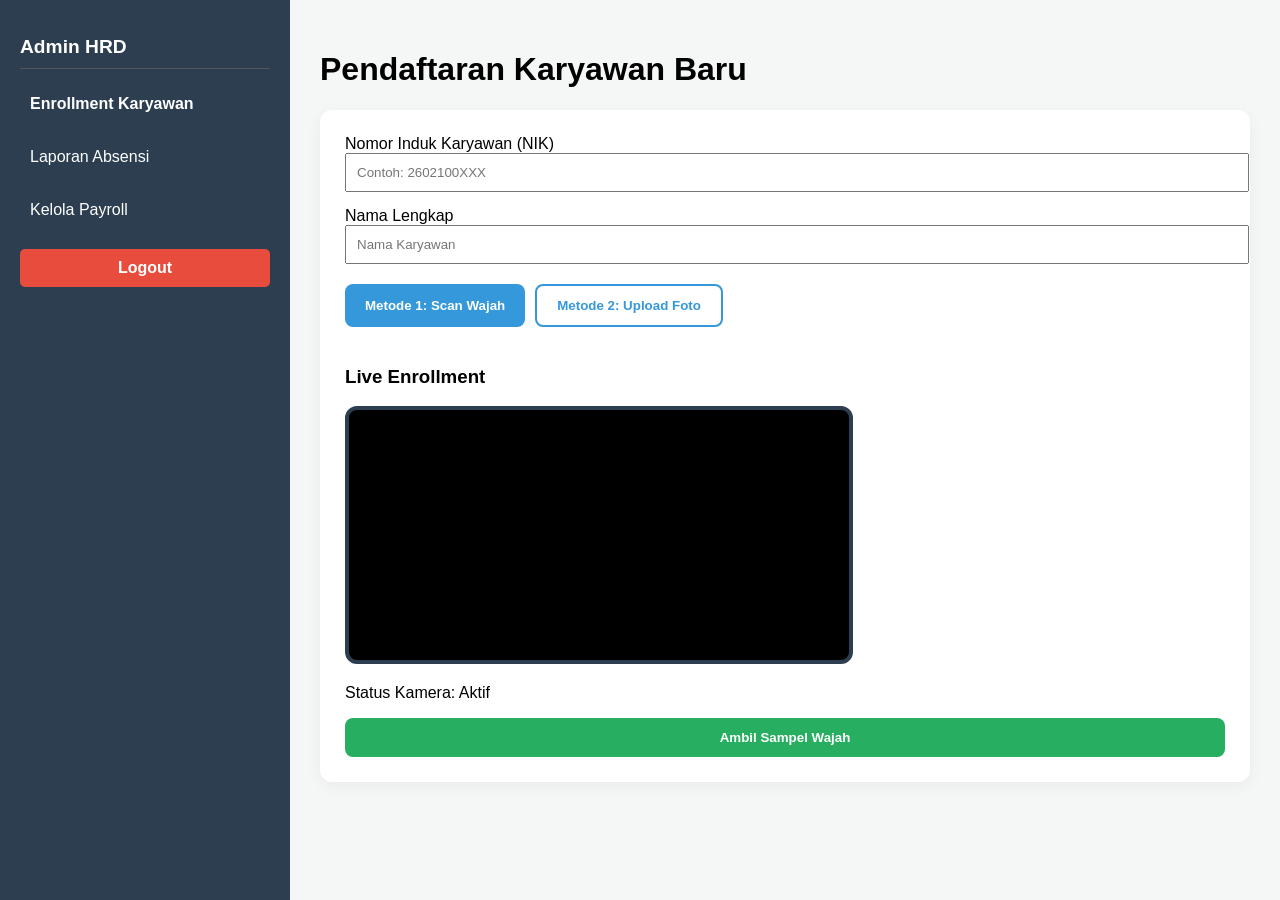
==== admin.html @ 4e1a5a9a "Add files via upload" ====
<!DOCTYPE html>
<html lang="id">
<head>
    <meta charset="UTF-8">
    <title>Admin Panel - Enrollment</title>
    <link rel="stylesheet" href="style.css">
</head>
<body>
    <div class="wrapper">
        <nav class="sidebar">
            <h2>Admin HRD</h2>
            <ul>
                <li><a href="admin.html"><b>Enrollment Karyawan</b></a></li>
                <li><a href="#">Laporan Absensi</a></li>
                <li><a href="#">Kelola Payroll</a></li>
            </ul>
            <a href="index.html" class="btn btn-logout" style="text-align:center;">Logout</a>
        </nav>
        <main class="content">
            <h1>Pendaftaran Karyawan Baru</h1>
            <div class="card">
                <div style="margin-bottom: 20px;">
                    <label>Nomor Induk Karyawan (NIK)</label>
                    <input type="text" placeholder="Contoh: 2602100XXX" style="width:100%; padding:10px; margin-bottom: 15px;">
                    <label>Nama Lengkap</label>
                    <input type="text" placeholder="Nama Karyawan" style="width:100%; padding:10px;">
                </div>

                <div class="method-toggle">
                    <button class="btn btn-active" id="btn-mode-scan">Metode 1: Scan Wajah</button>
                    <button class="btn btn-outline" id="btn-mode-upload">Metode 2: Upload Foto</button>
                </div>

                <div style="display: flex; gap: 30px; align-items: start;">
                    <div style="flex: 1;">
                        <div id="section-scan">
                            <h3>Live Enrollment</h3>
                            <video id="admin-video" autoplay muted style="max-height: 250px;"></video>
                            <p id="enroll-status">Status Kamera: Aktif</p>
                            <button class="btn btn-success" style="width:100%;" onclick="startEnrollSim()">Ambil Sampel Wajah</button>
                        </div>

                        <div id="section-upload" class="hidden">
                            <h3>Upload Foto Karyawan</h3>
                            <div class="preview-box" id="image-preview">
                                <p style="color: #999;">Belum Ada Foto Terpilih</p>
                            </div>
                            <p style="color: #e67e22; font-size: 0.85rem; margin-top: 10px;">
                                *Pastikan wajah terlihat jelas dari arah depan, pencahayaan cukup, dan tidak memakai masker/kacamata hitam.
                            </p>
                            <input type="file" id="file-input" accept="image/*" style="margin: 15px 0;" onchange="handleFilePreview(this, 'image-preview')">
                            <button class="btn btn-success" style="width:100%;" onclick="startEnrollSim()">Simpan Data Foto</button>
                        </div>
                    </div>
                </div>
            </div>
        </main>
    </div>
    <script src="camera.js"></script>
    <script>
        initCamera('admin-video');

        // Logic Toggle Metode
        const btnScan = document.getElementById('btn-mode-scan');
        const btnUpload = document.getElementById('btn-mode-upload');
        const secScan = document.getElementById('section-scan');
        const secUpload = document.getElementById('section-upload');

        btnScan.onclick = () => {
            secScan.classList.remove('hidden');
            secUpload.classList.add('hidden');
            btnScan.className = 'btn btn-active';
            btnUpload.className = 'btn btn-outline';
        };

        btnUpload.onclick = () => {
            secUpload.classList.remove('hidden');
            secScan.classList.add('hidden');
            btnUpload.className = 'btn btn-active';
            btnScan.className = 'btn btn-outline';
        };

        function startEnrollSim() {
            alert("Sistem sedang memproses identifikasi biometrik HOG 128 vektor...");
            setTimeout(() => { alert("Pendaftaran Berhasil! Data telah disimpan ke database."); }, 1000);
        }
    </script>
</body>
</html>
---- style.css ----
:root {
    --primary: #2c3e50;
    --secondary: #3498db;
    --success: #27ae60;
    --danger: #e74c3c;
    --light: #f4f7f6;
}

body { font-family: 'Segoe UI', sans-serif; margin: 0; background: var(--light); display: flex; flex-direction: column; min-height: 100vh; }

.wrapper { display: flex; flex: 1; }
.sidebar { width: 250px; background: var(--primary); color: white; padding: 20px; }
.sidebar h2 { font-size: 1.2rem; border-bottom: 1px solid #555; padding-bottom: 10px; }
.sidebar ul { list-style: none; padding: 0; }
.sidebar ul li { margin: 15px 0; }
.sidebar a { color: white; text-decoration: none; display: block; padding: 10px; border-radius: 5px; }
.sidebar a:hover { background: var(--secondary); }

.content { flex: 1; padding: 30px; }
.card { background: white; padding: 25px; border-radius: 12px; box-shadow: 0 4px 15px rgba(0,0,0,0.05); }

/* Perbaikan untuk Toggle & Form */
.method-toggle { display: flex; gap: 10px; margin-bottom: 20px; }
.hidden { display: none !important; }
.preview-box { width: 100%; max-width: 500px; height: 300px; border: 2px dashed #ccc; border-radius: 12px; display: flex; align-items: center; justify-content: center; background: #eee; overflow: hidden; }
.preview-box img { max-width: 100%; max-height: 100%; object-fit: contain; }

.btn { border: none; padding: 12px 20px; border-radius: 8px; cursor: pointer; font-weight: bold; transition: 0.3s; }
.btn-primary { background: var(--secondary); color: white; }
.btn-success { background: var(--success); color: white; }
.btn-outline { background: transparent; border: 2px solid var(--secondary); color: var(--secondary); }
.btn-active { background: var(--secondary); color: white; }
.btn-logout { background: var(--danger); color: white; margin-top: 20px; }

video { width: 100%; max-width: 500px; border-radius: 12px; border: 4px solid var(--primary); background: #000; }
table { width: 100%; border-collapse: collapse; margin-top: 20px; }
th, td { padding: 12px; text-align: left; border-bottom: 1px solid #ddd; }
th { background: var(--primary); color: white; }
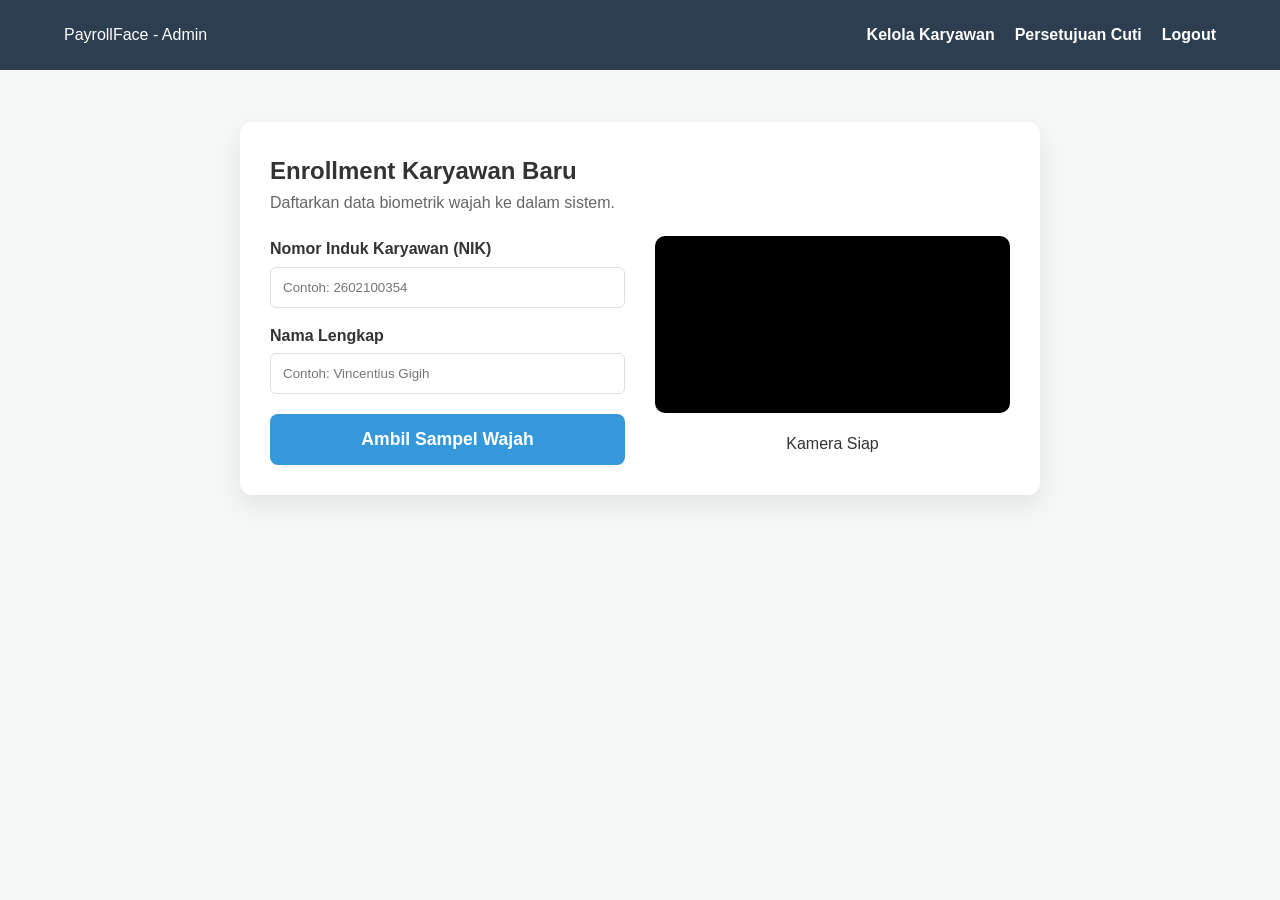
==== commit 99536c26: "Revisi aplikasi Recap kehadirannya di aplikasi  Pengajuan cuti di halaman karyawan  Hrd approve " ====
--- a/admin.html
+++ b/admin.html
@@ -2,87 +2,86 @@
 <html lang="id">
 <head>
     <meta charset="UTF-8">
-    <title>Admin Panel - Enrollment</title>
+    <title>Admin HRD - PayrollFace</title>
     <link rel="stylesheet" href="style.css">
 </head>
 <body>
-    <div class="wrapper">
-        <nav class="sidebar">
-            <h2>Admin HRD</h2>
-            <ul>
-                <li><a href="admin.html"><b>Enrollment Karyawan</b></a></li>
-                <li><a href="#">Laporan Absensi</a></li>
-                <li><a href="#">Kelola Payroll</a></li>
-            </ul>
-            <a href="index.html" class="btn btn-logout" style="text-align:center;">Logout</a>
-        </nav>
-        <main class="content">
-            <h1>Pendaftaran Karyawan Baru</h1>
+    <nav>
+        <div class="logo">PayrollFace - Admin</div>
+        <ul>
+            <li><a href="#" onclick="showSection('enroll')">Kelola Karyawan</a></li>
+            <li><a href="#" onclick="showSection('approval')">Persetujuan Cuti</a></li>
+            <li><a href="index.html">Logout</a></li>
+        </ul>
+    </nav>
+
+    <div class="container">
+        <section id="section-enroll">
             <div class="card">
-                <div style="margin-bottom: 20px;">
-                    <label>Nomor Induk Karyawan (NIK)</label>
-                    <input type="text" placeholder="Contoh: 2602100XXX" style="width:100%; padding:10px; margin-bottom: 15px;">
-                    <label>Nama Lengkap</label>
-                    <input type="text" placeholder="Nama Karyawan" style="width:100%; padding:10px;">
-                </div>
-
-                <div class="method-toggle">
-                    <button class="btn btn-active" id="btn-mode-scan">Metode 1: Scan Wajah</button>
-                    <button class="btn btn-outline" id="btn-mode-upload">Metode 2: Upload Foto</button>
-                </div>
-
-                <div style="display: flex; gap: 30px; align-items: start;">
+                <h2>Enrollment Karyawan Baru</h2>
+                <p style="margin-bottom: 20px; color: #666;">Daftarkan data biometrik wajah ke dalam sistem.</p>
+                <div style="display: flex; gap: 30px; align-items: flex-start;">
                     <div style="flex: 1;">
-                        <div id="section-scan">
-                            <h3>Live Enrollment</h3>
-                            <video id="admin-video" autoplay muted style="max-height: 250px;"></video>
-                            <p id="enroll-status">Status Kamera: Aktif</p>
-                            <button class="btn btn-success" style="width:100%;" onclick="startEnrollSim()">Ambil Sampel Wajah</button>
+                        <div class="form-group">
+                            <label>Nomor Induk Karyawan (NIK)</label>
+                            <input type="text" placeholder="Contoh: 2602100354">
                         </div>
-
-                        <div id="section-upload" class="hidden">
-                            <h3>Upload Foto Karyawan</h3>
-                            <div class="preview-box" id="image-preview">
-                                <p style="color: #999;">Belum Ada Foto Terpilih</p>
-                            </div>
-                            <p style="color: #e67e22; font-size: 0.85rem; margin-top: 10px;">
-                                *Pastikan wajah terlihat jelas dari arah depan, pencahayaan cukup, dan tidak memakai masker/kacamata hitam.
-                            </p>
-                            <input type="file" id="file-input" accept="image/*" style="margin: 15px 0;" onchange="handleFilePreview(this, 'image-preview')">
-                            <button class="btn btn-success" style="width:100%;" onclick="startEnrollSim()">Simpan Data Foto</button>
+                        <div class="form-group">
+                            <label>Nama Lengkap</label>
+                            <input type="text" placeholder="Contoh: Vincentius Gigih">
                         </div>
+                        <button class="btn-scan btn-block">Ambil Sampel Wajah</button>
+                    </div>
+                    <div style="flex: 1; text-align: center;">
+                        <video id="admin-video" autoplay muted style="width: 100%; border-radius: 10px; background: black;"></video>
+                        <p id="enroll-status" style="margin-top: 10px;">Kamera Siap</p>
                     </div>
                 </div>
             </div>
-        </main>
+        </section>
+
+        <section id="section-approval" style="display:none;">
+            <div class="card">
+                <h2>Persetujuan Cuti Karyawan</h2>
+                <table>
+                    <thead>
+                        <tr>
+                            <th>Karyawan</th>
+                            <th>Jenis Cuti</th>
+                            <th>Tanggal</th>
+                            <th>Alasan</th>
+                            <th>Aksi</th>
+                        </tr>
+                    </thead>
+                    <tbody id="admin-list-cuti"></tbody>
+                </table>
+            </div>
+        </section>
     </div>
+
     <script src="camera.js"></script>
     <script>
         initCamera('admin-video');
-
-        // Logic Toggle Metode
-        const btnScan = document.getElementById('btn-mode-scan');
-        const btnUpload = document.getElementById('btn-mode-upload');
-        const secScan = document.getElementById('section-scan');
-        const secUpload = document.getElementById('section-upload');
-
-        btnScan.onclick = () => {
-            secScan.classList.remove('hidden');
-            secUpload.classList.add('hidden');
-            btnScan.className = 'btn btn-active';
-            btnUpload.className = 'btn btn-outline';
-        };
-
-        btnUpload.onclick = () => {
-            secUpload.classList.remove('hidden');
-            secScan.classList.add('hidden');
-            btnUpload.className = 'btn btn-active';
-            btnScan.className = 'btn btn-outline';
-        };
-
-        function startEnrollSim() {
-            alert("Sistem sedang memproses identifikasi biometrik HOG 128 vektor...");
-            setTimeout(() => { alert("Pendaftaran Berhasil! Data telah disimpan ke database."); }, 1000);
+        function showSection(name) {
+            document.getElementById('section-enroll').style.display = name === 'enroll' ? 'block' : 'none';
+            document.getElementById('section-approval').style.display = name === 'approval' ? 'block' : 'none';
+            if(name === 'approval') loadAdminCuti();
+        }
+        function loadAdminCuti() {
+            const list = document.getElementById('admin-list-cuti');
+            let data = JSON.parse(localStorage.getItem('dataCuti')) || [];
+            list.innerHTML = data.map(c => `
+                <tr>
+                    <td><b>${c.karyawan}</b></td>
+                    <td>${c.jenis}</td>
+                    <td>${c.tanggal}</td>
+                    <td><small>${c.alasan}</small></td>
+                    <td>
+                        <button onclick="updateCuti(${c.id}, 'Approved')" style="color:green; border:none; background:none; cursor:pointer;">Setujui</button> | 
+                        <button onclick="updateCuti(${c.id}, 'Rejected')" style="color:red; border:none; background:none; cursor:pointer;">Tolak</button>
+                    </td>
+                </tr>
+            `).join('');
         }
     </script>
 </body>
--- a/style.css
+++ b/style.css
@@ -1,38 +1,93 @@
 :root {
     --primary: #2c3e50;
     --secondary: #3498db;
+    --light: #f4f7f6;
     --success: #27ae60;
-    --danger: #e74c3c;
-    --light: #f4f7f6;
 }
 
-body { font-family: 'Segoe UI', sans-serif; margin: 0; background: var(--light); display: flex; flex-direction: column; min-height: 100vh; }
+/* Fix Global Box Model */
+* { box-sizing: border-box; margin: 0; padding: 0; }
 
-.wrapper { display: flex; flex: 1; }
-.sidebar { width: 250px; background: var(--primary); color: white; padding: 20px; }
-.sidebar h2 { font-size: 1.2rem; border-bottom: 1px solid #555; padding-bottom: 10px; }
-.sidebar ul { list-style: none; padding: 0; }
-.sidebar ul li { margin: 15px 0; }
-.sidebar a { color: white; text-decoration: none; display: block; padding: 10px; border-radius: 5px; }
-.sidebar a:hover { background: var(--secondary); }
+body { 
+    font-family: 'Segoe UI', sans-serif; 
+    background: var(--light); 
+    line-height: 1.6;
+    color: #333;
+}
 
-.content { flex: 1; padding: 30px; }
-.card { background: white; padding: 25px; border-radius: 12px; box-shadow: 0 4px 15px rgba(0,0,0,0.05); }
+/* Navigation */
+nav { 
+    background: var(--primary); 
+    color: white; 
+    padding: 0.8rem 5%; 
+    display: flex; 
+    justify-content: space-between; 
+    align-items: center; 
+    height: 70px;
+}
+nav ul { list-style: none; display: flex; gap: 20px; align-items: center; }
+nav a { color: white; text-decoration: none; font-weight: bold; }
+.nav-hidden { display: none; }
 
-/* Perbaikan untuk Toggle & Form */
-.method-toggle { display: flex; gap: 10px; margin-bottom: 20px; }
-.hidden { display: none !important; }
-.preview-box { width: 100%; max-width: 500px; height: 300px; border: 2px dashed #ccc; border-radius: 12px; display: flex; align-items: center; justify-content: center; background: #eee; overflow: hidden; }
-.preview-box img { max-width: 100%; max-height: 100%; object-fit: contain; }
+nav .btn-login {
+    background: var(--secondary);
+    color: white;
+    padding: 8px 20px;
+    border-radius: 5px;
+    font-size: 0.9rem;
+    text-decoration: none;
+}
 
-.btn { border: none; padding: 12px 20px; border-radius: 8px; cursor: pointer; font-weight: bold; transition: 0.3s; }
-.btn-primary { background: var(--secondary); color: white; }
-.btn-success { background: var(--success); color: white; }
-.btn-outline { background: transparent; border: 2px solid var(--secondary); color: var(--secondary); }
-.btn-active { background: var(--secondary); color: white; }
-.btn-logout { background: var(--danger); color: white; margin-top: 20px; }
+/* Layouts */
+.container { 
+    padding: 2rem 5%; 
+    text-align: center; /* Perataan teks dan inline elements ke tengah */
+}
 
-video { width: 100%; max-width: 500px; border-radius: 12px; border: 4px solid var(--primary); background: #000; }
-table { width: 100%; border-collapse: collapse; margin-top: 20px; }
-th, td { padding: 12px; text-align: left; border-bottom: 1px solid #ddd; }
-th { background: var(--primary); color: white; }+/* Khusus untuk Hero Section di Index agar benar-benar di tengah layar */
+.hero-section {
+    min-height: calc(100vh - 70px); /* Menghitung tinggi layar dikurangi tinggi nav */
+    display: flex;
+    flex-direction: column;
+    justify-content: center; /* Tengah secara vertikal */
+    align-items: center;     /* Tengah secara horizontal */
+    background: white;
+}
+
+.card { 
+    background: white; 
+    padding: 30px; 
+    border-radius: 12px; 
+    box-shadow: 0 10px 25px rgba(0,0,0,0.08); 
+    margin: 20px auto; 
+    max-width: 800px; 
+    text-align: left; 
+}
+
+/* Buttons - Perbaikan agar proporsional */
+.btn-scan { 
+    background: var(--secondary); 
+    color: white; 
+    border: none; 
+    padding: 15px 40px; 
+    border-radius: 8px; 
+    cursor: pointer; 
+    font-size: 1.1rem; 
+    font-weight: bold;
+    text-decoration: none; 
+    display: inline-block; 
+    transition: 0.3s;
+    margin-top: 20px;
+}
+.btn-scan:hover { background: #2980b9; transform: translateY(-3px); box-shadow: 0 5px 15px rgba(52, 152, 219, 0.3); }
+
+.btn-block { display: block; width: 100%; }
+
+/* Form & Table Helpers */
+.form-group { margin-bottom: 15px; text-align: left; }
+label { display: block; margin-bottom: 5px; font-weight: 600; }
+input, select, textarea { width: 100%; padding: 12px; border: 1px solid #ddd; border-radius: 6px; }
+
+table { width: 100%; border-collapse: collapse; margin-top: 15px; }
+th, td { padding: 15px; text-align: left; border-bottom: 1px solid #eee; }
+th { background-color: var(--primary); color: white; }
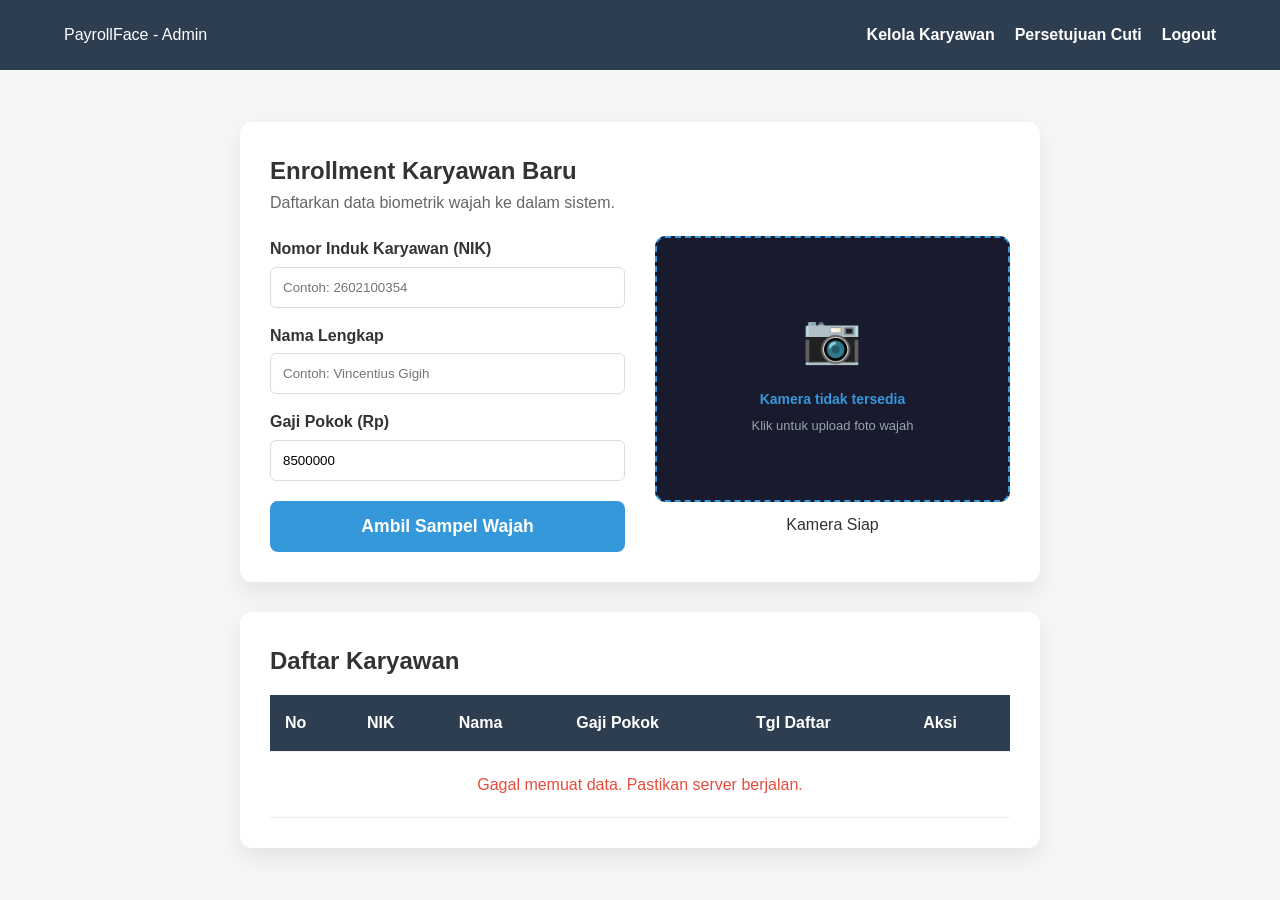
==== commit 63034bb5: "Menambahkan database dengan sqlite" ====
--- a/admin.html
+++ b/admin.html
@@ -24,17 +24,63 @@
                     <div style="flex: 1;">
                         <div class="form-group">
                             <label>Nomor Induk Karyawan (NIK)</label>
-                            <input type="text" placeholder="Contoh: 2602100354">
+                            <input type="text" id="input-nik" placeholder="Contoh: 2602100354">
                         </div>
                         <div class="form-group">
                             <label>Nama Lengkap</label>
-                            <input type="text" placeholder="Contoh: Vincentius Gigih">
+                            <input type="text" id="input-nama" placeholder="Contoh: Vincentius Gigih">
                         </div>
-                        <button class="btn-scan btn-block">Ambil Sampel Wajah</button>
+                        <div class="form-group">
+                            <label>Gaji Pokok (Rp)</label>
+                            <input type="number" id="input-gaji" placeholder="Contoh: 8500000" value="8500000">
+                        </div>
+                        <button class="btn-scan btn-block" id="btn-enroll">Ambil Sampel Wajah</button>
                     </div>
                     <div style="flex: 1; text-align: center;">
                         <video id="admin-video" autoplay muted style="width: 100%; border-radius: 10px; background: black;"></video>
                         <p id="enroll-status" style="margin-top: 10px;">Kamera Siap</p>
+                    </div>
+                </div>
+            </div>
+
+            <div class="card" style="margin-top: 30px;">
+                <h2 style="margin-bottom: 5px;">Daftar Karyawan</h2>
+                <p id="employee-count" style="color:#666;margin-bottom:15px;"></p>
+                <table>
+                    <thead>
+                        <tr>
+                            <th>No</th>
+                            <th>NIK</th>
+                            <th>Nama</th>
+                            <th>Gaji Pokok</th>
+                            <th>Tgl Daftar</th>
+                            <th>Aksi</th>
+                        </tr>
+                    </thead>
+                    <tbody id="employee-table-body"></tbody>
+                </table>
+            </div>
+
+            <!-- Modal Edit Karyawan -->
+            <div id="edit-modal" style="display:none;position:fixed;top:0;left:0;width:100%;height:100%;background:rgba(0,0,0,0.5);z-index:1000;align-items:center;justify-content:center;">
+                <div style="background:white;padding:30px;border-radius:12px;width:100%;max-width:450px;box-shadow:0 10px 30px rgba(0,0,0,0.2);">
+                    <h3 style="margin-bottom:20px;color:#2c3e50;">Edit Data Karyawan</h3>
+                    <input type="hidden" id="edit-id">
+                    <div class="form-group">
+                        <label>NIK</label>
+                        <input type="text" id="edit-nik">
+                    </div>
+                    <div class="form-group">
+                        <label>Nama Lengkap</label>
+                        <input type="text" id="edit-nama">
+                    </div>
+                    <div class="form-group">
+                        <label>Gaji Pokok (Rp)</label>
+                        <input type="number" id="edit-gaji">
+                    </div>
+                    <div style="display:flex;gap:10px;margin-top:20px;">
+                        <button class="btn-scan" style="flex:1;" onclick="saveEdit()">Simpan</button>
+                        <button class="btn-cancel" style="flex:1;padding:10px;" onclick="closeModal()">Batal</button>
                     </div>
                 </div>
             </div>
@@ -49,7 +95,7 @@
                             <th>Karyawan</th>
                             <th>Jenis Cuti</th>
                             <th>Tanggal</th>
-                            <th>Alasan</th>
+                            <th>Alasan/Dokumen</th>
                             <th>Aksi</th>
                         </tr>
                     </thead>
@@ -62,27 +108,179 @@
     <script src="camera.js"></script>
     <script>
         initCamera('admin-video');
+
         function showSection(name) {
-            document.getElementById('section-enroll').style.display = name === 'enroll' ? 'block' : 'none';
-            document.getElementById('section-approval').style.display = name === 'approval' ? 'block' : 'none';
-            if(name === 'approval') loadAdminCuti();
-        }
-        function loadAdminCuti() {
-            const list = document.getElementById('admin-list-cuti');
-            let data = JSON.parse(localStorage.getItem('dataCuti')) || [];
-            list.innerHTML = data.map(c => `
-                <tr>
-                    <td><b>${c.karyawan}</b></td>
-                    <td>${c.jenis}</td>
-                    <td>${c.tanggal}</td>
-                    <td><small>${c.alasan}</small></td>
-                    <td>
-                        <button onclick="updateCuti(${c.id}, 'Approved')" style="color:green; border:none; background:none; cursor:pointer;">Setujui</button> | 
-                        <button onclick="updateCuti(${c.id}, 'Rejected')" style="color:red; border:none; background:none; cursor:pointer;">Tolak</button>
-                    </td>
-                </tr>
-            `).join('');
-        }
+            document.getElementById('section-enroll').style.display = (name === 'enroll') ? 'block' : 'none';
+            document.getElementById('section-approval').style.display = (name === 'approval') ? 'block' : 'none';
+            if (name === 'enroll') loadEmployees();
+            if (name === 'approval') loadLeaveRequests();
+        }
+
+        // === ENROLLMENT ===
+        async function handleEnroll() {
+            const nik = document.getElementById('input-nik').value;
+            const nama = document.getElementById('input-nama').value;
+            const gaji = document.getElementById('input-gaji').value;
+
+            if(!nik || !nama) return alert("Harap isi NIK dan Nama!");
+
+            const imageData = getImageDataUrl('admin-video');
+            if (!imageData) return alert("Upload foto wajah terlebih dahulu!");
+
+            const res = await fetch('http://localhost:5000/api/v1/face/register', {
+                method: 'POST',
+                headers: { 'Content-Type': 'application/json' },
+                body: JSON.stringify({ nik, nama, gaji: parseFloat(gaji) || 8500000, image: imageData })
+            });
+            const result = await res.json();
+            alert(result.message);
+            if (result.status === 'success') {
+                document.getElementById('input-nik').value = '';
+                document.getElementById('input-nama').value = '';
+                loadEmployees();
+            }
+        }
+
+        document.getElementById('btn-enroll').onclick = handleEnroll;
+
+        // === DAFTAR KARYAWAN ===
+        async function loadEmployees() {
+            const tbody = document.getElementById('employee-table-body');
+            const countEl = document.getElementById('employee-count');
+            try {
+                const res = await fetch('http://localhost:5000/api/v1/employees');
+                const data = await res.json();
+
+                countEl.innerText = `Total Karyawan: ${data.total} orang`;
+
+                if (data.total === 0) {
+                    tbody.innerHTML = '<tr><td colspan="6" style="text-align:center;padding:20px;color:#999;">Belum ada karyawan terdaftar.</td></tr>';
+                    return;
+                }
+
+                tbody.innerHTML = data.employees.map((e, i) => `
+                    <tr>
+                        <td>${i + 1}</td>
+                        <td>${e.nik}</td>
+                        <td>${e.nama}</td>
+                        <td>Rp ${Number(e.gaji_pokok).toLocaleString('id-ID')}</td>
+                        <td>${e.created_at ? e.created_at.split(' ')[0] : '-'}</td>
+                        <td>
+                            <button class="btn-scan" style="padding:4px 10px;font-size:0.8rem;margin:2px;" onclick="openEdit(${e.id},'${e.nik.replace(/'/g,"\\'")}','${e.nama.replace(/'/g,"\\'")}',${e.gaji_pokok})">Edit</button>
+                            <button class="btn-cancel" style="padding:4px 10px;font-size:0.8rem;margin:2px;" onclick="deleteEmployee(${e.id},'${e.nama.replace(/'/g,"\\'")}')">Hapus</button>
+                        </td>
+                    </tr>
+                `).join('');
+            } catch (e) {
+                tbody.innerHTML = '<tr><td colspan="6" style="text-align:center;padding:20px;color:#e74c3c;">Gagal memuat data. Pastikan server berjalan.</td></tr>';
+            }
+        }
+
+        // === EDIT KARYAWAN ===
+        function openEdit(id, nik, nama, gaji) {
+            document.getElementById('edit-id').value = id;
+            document.getElementById('edit-nik').value = nik;
+            document.getElementById('edit-nama').value = nama;
+            document.getElementById('edit-gaji').value = gaji;
+            document.getElementById('edit-modal').style.display = 'flex';
+        }
+
+        function closeModal() {
+            document.getElementById('edit-modal').style.display = 'none';
+        }
+
+        async function saveEdit() {
+            const id = document.getElementById('edit-id').value;
+            const nik = document.getElementById('edit-nik').value;
+            const nama = document.getElementById('edit-nama').value;
+            const gaji = document.getElementById('edit-gaji').value;
+
+            if (!nik || !nama) return alert("NIK dan Nama wajib diisi!");
+
+            try {
+                const res = await fetch(`http://localhost:5000/api/v1/employee/update/${id}`, {
+                    method: 'PUT',
+                    headers: { 'Content-Type': 'application/json' },
+                    body: JSON.stringify({ nik, nama, gaji_pokok: parseFloat(gaji) })
+                });
+                const result = await res.json();
+                alert(result.message);
+                if (result.status === 'success') {
+                    closeModal();
+                    loadEmployees();
+                }
+            } catch (e) {
+                alert("Gagal menghubungi server.");
+            }
+        }
+
+        // === HAPUS KARYAWAN ===
+        async function deleteEmployee(id, nama) {
+            if (!confirm(`Yakin ingin menghapus karyawan "${nama}"? Semua data absensi dan cuti akan ikut terhapus.`)) return;
+
+            try {
+                const res = await fetch(`http://localhost:5000/api/v1/employee/delete/${id}`, { method: 'DELETE' });
+                const result = await res.json();
+                alert(result.message);
+                if (result.status === 'success') loadEmployees();
+            } catch (e) {
+                alert("Gagal menghubungi server.");
+            }
+        }
+
+        // === PERSETUJUAN CUTI ===
+        async function loadLeaveRequests() {
+            const tbody = document.getElementById('admin-list-cuti');
+            try {
+                const res = await fetch('http://localhost:5000/api/v1/leave/list');
+                const data = await res.json();
+
+                if (!data.leaves || data.leaves.length === 0) {
+                    tbody.innerHTML = '<tr><td colspan="5" style="text-align:center;padding:20px;color:#999;">Belum ada pengajuan cuti.</td></tr>';
+                    return;
+                }
+
+                tbody.innerHTML = data.leaves.map(c => `
+                    <tr>
+                        <td>${c.karyawan}</td>
+                        <td>${c.jenis_cuti}</td>
+                        <td>${c.tanggal}</td>
+                        <td>
+                            <small>${c.alasan || '-'}</small><br>
+                            ${c.attachment ? `<a href="${c.attachment}" target="_blank" style="color:var(--secondary);font-size:0.7rem;">📄 Lihat Surat</a>` : ''}
+                        </td>
+                        <td>
+                            ${c.status === 'Pending' ? `
+                                <button class="btn-scan" style="padding:5px 12px;font-size:0.8rem;margin:2px;" onclick="handleLeave(${c.id},'Approved')">Setujui</button>
+                                <button class="btn-cancel" style="padding:5px 12px;font-size:0.8rem;margin:2px;" onclick="handleLeave(${c.id},'Rejected')">Tolak</button>
+                            ` : `<span class="badge ${c.status.toLowerCase()}">${c.status}</span>`}
+                        </td>
+                    </tr>
+                `).join('');
+            } catch (e) {
+                tbody.innerHTML = '<tr><td colspan="5" style="text-align:center;padding:20px;color:#e74c3c;">Gagal memuat data. Pastikan server berjalan.</td></tr>';
+            }
+        }
+
+        async function handleLeave(leaveId, action) {
+            const label = action === 'Approved' ? 'menyetujui' : 'menolak';
+            if (!confirm(`Yakin ingin ${label} pengajuan cuti ini?`)) return;
+
+            try {
+                await fetch('http://localhost:5000/api/v1/leave/approve', {
+                    method: 'POST',
+                    headers: { 'Content-Type': 'application/json' },
+                    body: JSON.stringify({ leave_id: leaveId, action: action })
+                });
+                alert(`Cuti berhasil di-${action.toLowerCase()}.`);
+                loadLeaveRequests();
+            } catch (e) {
+                alert("Gagal menghubungi server.");
+            }
+        }
+
+        // Load employee list on page load
+        loadEmployees();
     </script>
 </body>
 </html>
--- a/style.css
+++ b/style.css
@@ -3,9 +3,11 @@
     --secondary: #3498db;
     --light: #f4f7f6;
     --success: #27ae60;
+    --danger: #e74c3c;
+    --warning: #f1c40f;
+    --grey: #95a5a6;
 }
 
-/* Fix Global Box Model */
 * { box-sizing: border-box; margin: 0; padding: 0; }
 
 body { 
@@ -15,7 +17,6 @@
     color: #333;
 }
 
-/* Navigation */
 nav { 
     background: var(--primary); 
     color: white; 
@@ -29,30 +30,7 @@
 nav a { color: white; text-decoration: none; font-weight: bold; }
 .nav-hidden { display: none; }
 
-nav .btn-login {
-    background: var(--secondary);
-    color: white;
-    padding: 8px 20px;
-    border-radius: 5px;
-    font-size: 0.9rem;
-    text-decoration: none;
-}
-
-/* Layouts */
-.container { 
-    padding: 2rem 5%; 
-    text-align: center; /* Perataan teks dan inline elements ke tengah */
-}
-
-/* Khusus untuk Hero Section di Index agar benar-benar di tengah layar */
-.hero-section {
-    min-height: calc(100vh - 70px); /* Menghitung tinggi layar dikurangi tinggi nav */
-    display: flex;
-    flex-direction: column;
-    justify-content: center; /* Tengah secara vertikal */
-    align-items: center;     /* Tengah secara horizontal */
-    background: white;
-}
+.container { padding: 2rem 5%; text-align: center; }
 
 .card { 
     background: white; 
@@ -64,7 +42,6 @@
     text-align: left; 
 }
 
-/* Buttons - Perbaikan agar proporsional */
 .btn-scan { 
     background: var(--secondary); 
     color: white; 
@@ -79,15 +56,31 @@
     transition: 0.3s;
     margin-top: 20px;
 }
-.btn-scan:hover { background: #2980b9; transform: translateY(-3px); box-shadow: 0 5px 15px rgba(52, 152, 219, 0.3); }
-
+.btn-scan:hover { background: #2980b9; transform: translateY(-3px); }
 .btn-block { display: block; width: 100%; }
 
-/* Form & Table Helpers */
+.btn-cancel {
+    background: none;
+    border: 1px solid var(--danger);
+    color: var(--danger);
+    padding: 5px 10px;
+    border-radius: 4px;
+    cursor: pointer;
+    font-size: 0.8rem;
+    transition: 0.2s;
+}
+.btn-cancel:hover { background: var(--danger); color: white; }
+
 .form-group { margin-bottom: 15px; text-align: left; }
 label { display: block; margin-bottom: 5px; font-weight: 600; }
 input, select, textarea { width: 100%; padding: 12px; border: 1px solid #ddd; border-radius: 6px; }
 
 table { width: 100%; border-collapse: collapse; margin-top: 15px; }
 th, td { padding: 15px; text-align: left; border-bottom: 1px solid #eee; }
-th { background-color: var(--primary); color: white; }+th { background-color: var(--primary); color: white; }
+
+.badge { padding: 5px 12px; border-radius: 20px; font-size: 0.8rem; font-weight: bold; color: white; }
+.badge.pending { background: var(--warning); }
+.badge.approved { background: var(--success); }
+.badge.rejected { background: var(--danger); }
+.badge.cancelled { background: var(--grey); }
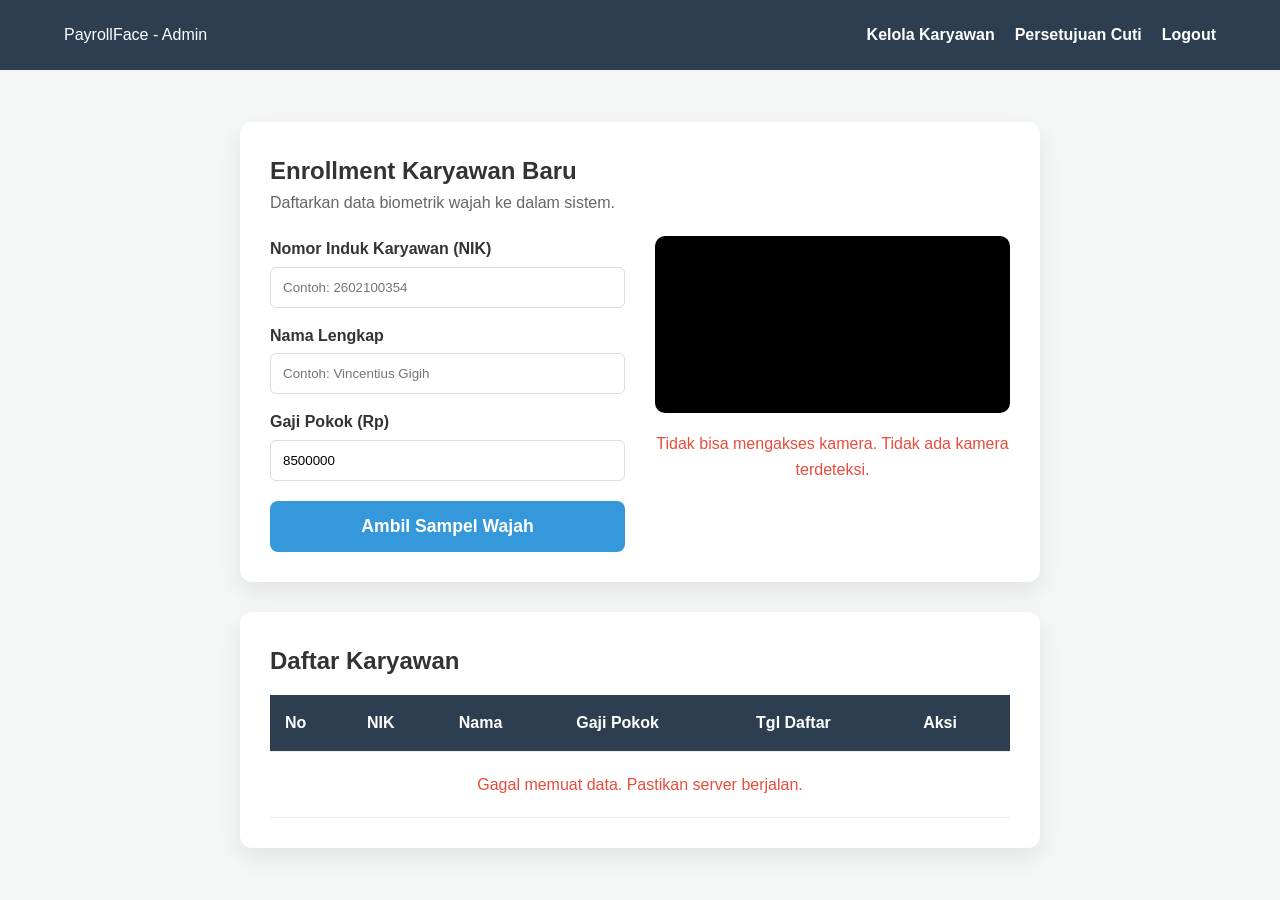
==== commit 01817a7f: "sudah support local network" ====
--- a/admin.html
+++ b/admin.html
@@ -38,7 +38,7 @@
                     </div>
                     <div style="flex: 1; text-align: center;">
                         <video id="admin-video" autoplay muted style="width: 100%; border-radius: 10px; background: black;"></video>
-                        <p id="enroll-status" style="margin-top: 10px;">Kamera Siap</p>
+                        <p id="enroll-status" style="margin-top: 10px; color: #7f8c8d;">Menghubungkan kamera...</p>
                     </div>
                 </div>
             </div>
@@ -107,7 +107,7 @@
 
     <script src="camera.js"></script>
     <script>
-        initCamera('admin-video');
+        initCamera('admin-video', 'enroll-status');
 
         function showSection(name) {
             document.getElementById('section-enroll').style.display = (name === 'enroll') ? 'block' : 'none';
@@ -124,10 +124,10 @@
 
             if(!nik || !nama) return alert("Harap isi NIK dan Nama!");
 
-            const imageData = getImageDataUrl('admin-video');
-            if (!imageData) return alert("Upload foto wajah terlebih dahulu!");
-
-            const res = await fetch('http://localhost:5000/api/v1/face/register', {
+            const imageData = await getImageDataUrlAsync('admin-video');
+            if (!imageData) return alert("Kamera belum siap. Izinkan akses kamera dan tunggu hingga preview muncul, lalu coba lagi.");
+
+            const res = await fetch('/api/v1/face/register', {
                 method: 'POST',
                 headers: { 'Content-Type': 'application/json' },
                 body: JSON.stringify({ nik, nama, gaji: parseFloat(gaji) || 8500000, image: imageData })
@@ -148,7 +148,7 @@
             const tbody = document.getElementById('employee-table-body');
             const countEl = document.getElementById('employee-count');
             try {
-                const res = await fetch('http://localhost:5000/api/v1/employees');
+                const res = await fetch('/api/v1/employees');
                 const data = await res.json();
 
                 countEl.innerText = `Total Karyawan: ${data.total} orang`;
@@ -198,7 +198,7 @@
             if (!nik || !nama) return alert("NIK dan Nama wajib diisi!");
 
             try {
-                const res = await fetch(`http://localhost:5000/api/v1/employee/update/${id}`, {
+                const res = await fetch(`/api/v1/employee/update/${id}`, {
                     method: 'PUT',
                     headers: { 'Content-Type': 'application/json' },
                     body: JSON.stringify({ nik, nama, gaji_pokok: parseFloat(gaji) })
@@ -219,7 +219,7 @@
             if (!confirm(`Yakin ingin menghapus karyawan "${nama}"? Semua data absensi dan cuti akan ikut terhapus.`)) return;
 
             try {
-                const res = await fetch(`http://localhost:5000/api/v1/employee/delete/${id}`, { method: 'DELETE' });
+                const res = await fetch(`/api/v1/employee/delete/${id}`, { method: 'DELETE' });
                 const result = await res.json();
                 alert(result.message);
                 if (result.status === 'success') loadEmployees();
@@ -232,7 +232,7 @@
         async function loadLeaveRequests() {
             const tbody = document.getElementById('admin-list-cuti');
             try {
-                const res = await fetch('http://localhost:5000/api/v1/leave/list');
+                const res = await fetch('/api/v1/leave/list');
                 const data = await res.json();
 
                 if (!data.leaves || data.leaves.length === 0) {
@@ -267,7 +267,7 @@
             if (!confirm(`Yakin ingin ${label} pengajuan cuti ini?`)) return;
 
             try {
-                await fetch('http://localhost:5000/api/v1/leave/approve', {
+                await fetch('/api/v1/leave/approve', {
                     method: 'POST',
                     headers: { 'Content-Type': 'application/json' },
                     body: JSON.stringify({ leave_id: leaveId, action: action })
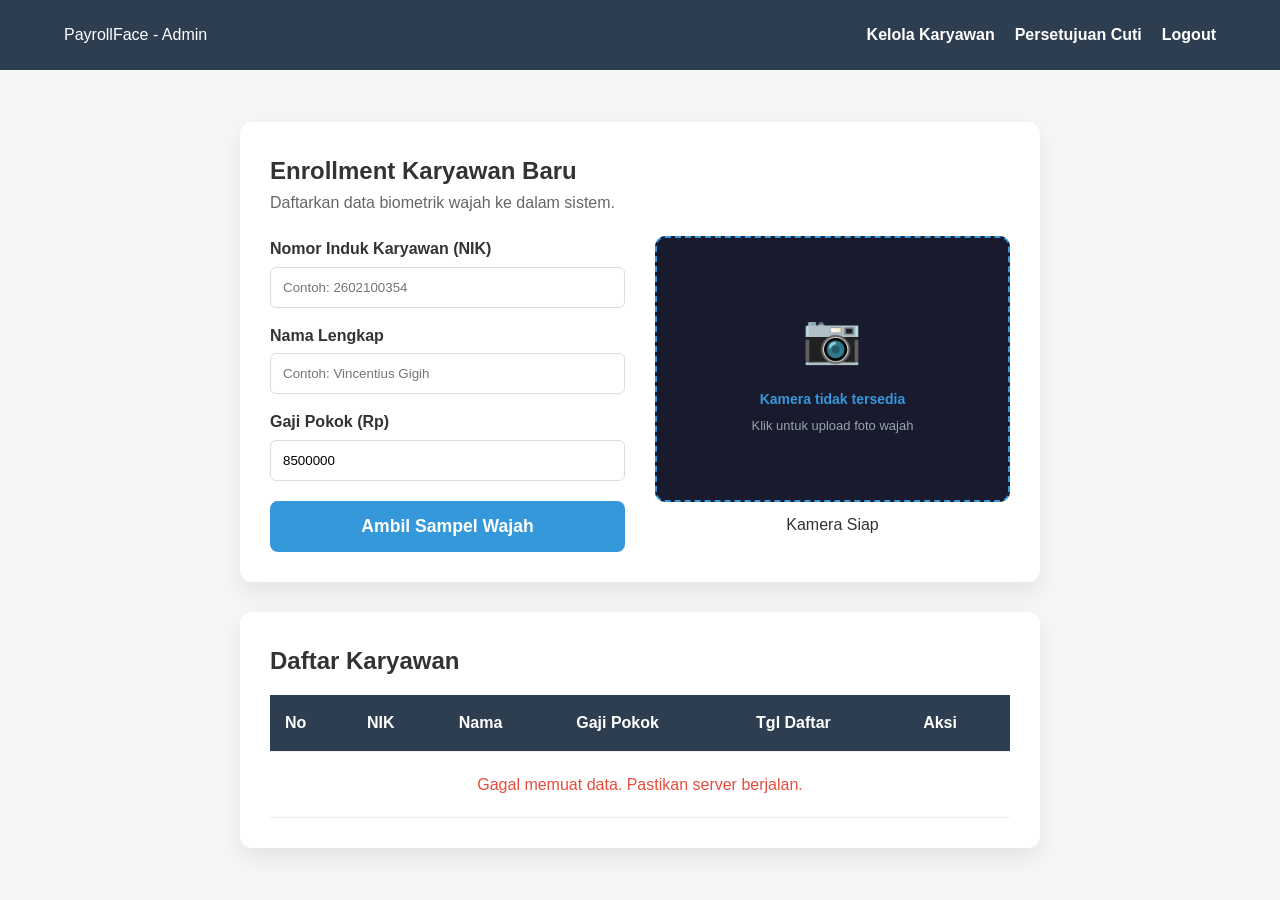
==== commit 5599a97c: "Merge pull request #1 from VincentiusGigih/testing_final Menambahkan database dengan sqlite dan ada " ====
--- a/admin.html
+++ b/admin.html
@@ -38,7 +38,7 @@
                     </div>
                     <div style="flex: 1; text-align: center;">
                         <video id="admin-video" autoplay muted style="width: 100%; border-radius: 10px; background: black;"></video>
-                        <p id="enroll-status" style="margin-top: 10px; color: #7f8c8d;">Menghubungkan kamera...</p>
+                        <p id="enroll-status" style="margin-top: 10px;">Kamera Siap</p>
                     </div>
                 </div>
             </div>
@@ -107,7 +107,7 @@
 
     <script src="camera.js"></script>
     <script>
-        initCamera('admin-video', 'enroll-status');
+        initCamera('admin-video');
 
         function showSection(name) {
             document.getElementById('section-enroll').style.display = (name === 'enroll') ? 'block' : 'none';
@@ -124,10 +124,10 @@
 
             if(!nik || !nama) return alert("Harap isi NIK dan Nama!");
 
-            const imageData = await getImageDataUrlAsync('admin-video');
-            if (!imageData) return alert("Kamera belum siap. Izinkan akses kamera dan tunggu hingga preview muncul, lalu coba lagi.");
-
-            const res = await fetch('/api/v1/face/register', {
+            const imageData = getImageDataUrl('admin-video');
+            if (!imageData) return alert("Upload foto wajah terlebih dahulu!");
+
+            const res = await fetch('http://localhost:5000/api/v1/face/register', {
                 method: 'POST',
                 headers: { 'Content-Type': 'application/json' },
                 body: JSON.stringify({ nik, nama, gaji: parseFloat(gaji) || 8500000, image: imageData })
@@ -148,7 +148,7 @@
             const tbody = document.getElementById('employee-table-body');
             const countEl = document.getElementById('employee-count');
             try {
-                const res = await fetch('/api/v1/employees');
+                const res = await fetch('http://localhost:5000/api/v1/employees');
                 const data = await res.json();
 
                 countEl.innerText = `Total Karyawan: ${data.total} orang`;
@@ -198,7 +198,7 @@
             if (!nik || !nama) return alert("NIK dan Nama wajib diisi!");
 
             try {
-                const res = await fetch(`/api/v1/employee/update/${id}`, {
+                const res = await fetch(`http://localhost:5000/api/v1/employee/update/${id}`, {
                     method: 'PUT',
                     headers: { 'Content-Type': 'application/json' },
                     body: JSON.stringify({ nik, nama, gaji_pokok: parseFloat(gaji) })
@@ -219,7 +219,7 @@
             if (!confirm(`Yakin ingin menghapus karyawan "${nama}"? Semua data absensi dan cuti akan ikut terhapus.`)) return;
 
             try {
-                const res = await fetch(`/api/v1/employee/delete/${id}`, { method: 'DELETE' });
+                const res = await fetch(`http://localhost:5000/api/v1/employee/delete/${id}`, { method: 'DELETE' });
                 const result = await res.json();
                 alert(result.message);
                 if (result.status === 'success') loadEmployees();
@@ -232,7 +232,7 @@
         async function loadLeaveRequests() {
             const tbody = document.getElementById('admin-list-cuti');
             try {
-                const res = await fetch('/api/v1/leave/list');
+                const res = await fetch('http://localhost:5000/api/v1/leave/list');
                 const data = await res.json();
 
                 if (!data.leaves || data.leaves.length === 0) {
@@ -267,7 +267,7 @@
             if (!confirm(`Yakin ingin ${label} pengajuan cuti ini?`)) return;
 
             try {
-                await fetch('/api/v1/leave/approve', {
+                await fetch('http://localhost:5000/api/v1/leave/approve', {
                     method: 'POST',
                     headers: { 'Content-Type': 'application/json' },
                     body: JSON.stringify({ leave_id: leaveId, action: action })
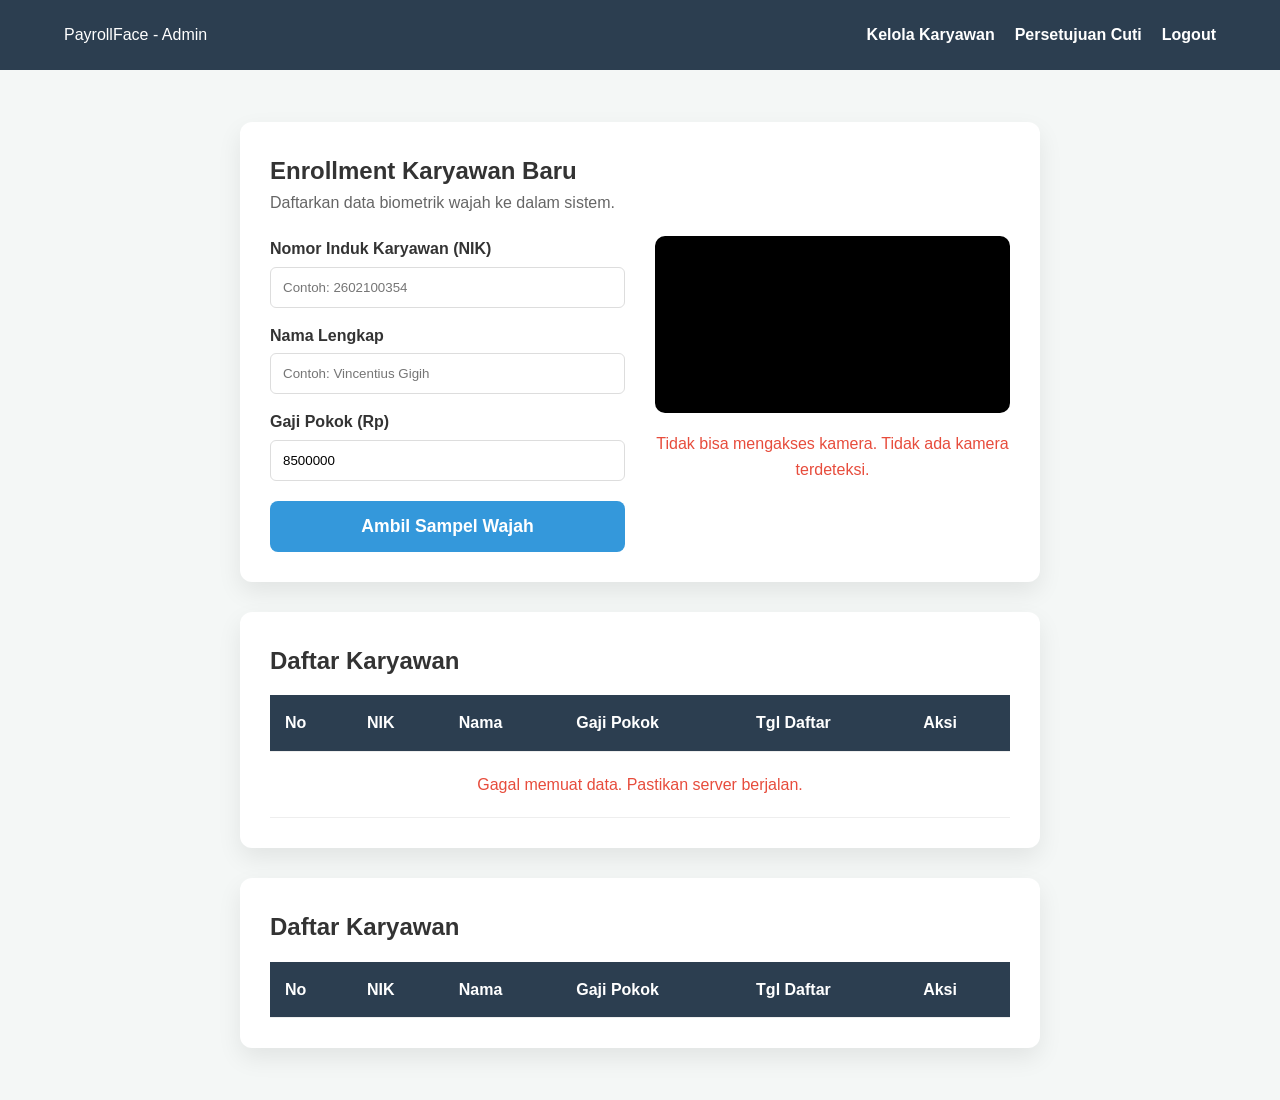
==== commit 0a31e60c: "Merge testing+local-network: LAN support, relative URLs, improved camera, Render deployment Made-wit" ====
--- a/admin.html
+++ b/admin.html
@@ -38,7 +38,7 @@
                     </div>
                     <div style="flex: 1; text-align: center;">
                         <video id="admin-video" autoplay muted style="width: 100%; border-radius: 10px; background: black;"></video>
-                        <p id="enroll-status" style="margin-top: 10px;">Kamera Siap</p>
+                        <p id="enroll-status" style="margin-top: 10px; color: #7f8c8d;">Menghubungkan kamera...</p>
                     </div>
                 </div>
             </div>
@@ -84,6 +84,48 @@
                     </div>
                 </div>
             </div>
+
+            <div class="card" style="margin-top: 30px;">
+                <h2 style="margin-bottom: 5px;">Daftar Karyawan</h2>
+                <p id="employee-count" style="color:#666;margin-bottom:15px;"></p>
+                <table>
+                    <thead>
+                        <tr>
+                            <th>No</th>
+                            <th>NIK</th>
+                            <th>Nama</th>
+                            <th>Gaji Pokok</th>
+                            <th>Tgl Daftar</th>
+                            <th>Aksi</th>
+                        </tr>
+                    </thead>
+                    <tbody id="employee-table-body"></tbody>
+                </table>
+            </div>
+
+            <!-- Modal Edit Karyawan -->
+            <div id="edit-modal" style="display:none;position:fixed;top:0;left:0;width:100%;height:100%;background:rgba(0,0,0,0.5);z-index:1000;align-items:center;justify-content:center;">
+                <div style="background:white;padding:30px;border-radius:12px;width:100%;max-width:450px;box-shadow:0 10px 30px rgba(0,0,0,0.2);">
+                    <h3 style="margin-bottom:20px;color:#2c3e50;">Edit Data Karyawan</h3>
+                    <input type="hidden" id="edit-id">
+                    <div class="form-group">
+                        <label>NIK</label>
+                        <input type="text" id="edit-nik">
+                    </div>
+                    <div class="form-group">
+                        <label>Nama Lengkap</label>
+                        <input type="text" id="edit-nama">
+                    </div>
+                    <div class="form-group">
+                        <label>Gaji Pokok (Rp)</label>
+                        <input type="number" id="edit-gaji">
+                    </div>
+                    <div style="display:flex;gap:10px;margin-top:20px;">
+                        <button class="btn-scan" style="flex:1;" onclick="saveEdit()">Simpan</button>
+                        <button class="btn-cancel" style="flex:1;padding:10px;" onclick="closeModal()">Batal</button>
+                    </div>
+                </div>
+            </div>
         </section>
 
         <section id="section-approval" style="display:none;">
@@ -107,7 +149,7 @@
 
     <script src="camera.js"></script>
     <script>
-        initCamera('admin-video');
+        initCamera('admin-video', 'enroll-status');
 
         function showSection(name) {
             document.getElementById('section-enroll').style.display = (name === 'enroll') ? 'block' : 'none';
@@ -124,10 +166,10 @@
 
             if(!nik || !nama) return alert("Harap isi NIK dan Nama!");
 
-            const imageData = getImageDataUrl('admin-video');
-            if (!imageData) return alert("Upload foto wajah terlebih dahulu!");
-
-            const res = await fetch('http://localhost:5000/api/v1/face/register', {
+            const imageData = await getImageDataUrlAsync('admin-video');
+            if (!imageData) return alert("Kamera belum siap. Izinkan akses kamera dan tunggu hingga preview muncul, lalu coba lagi.");
+
+            const res = await fetch('/api/v1/face/register', {
                 method: 'POST',
                 headers: { 'Content-Type': 'application/json' },
                 body: JSON.stringify({ nik, nama, gaji: parseFloat(gaji) || 8500000, image: imageData })
@@ -148,7 +190,7 @@
             const tbody = document.getElementById('employee-table-body');
             const countEl = document.getElementById('employee-count');
             try {
-                const res = await fetch('http://localhost:5000/api/v1/employees');
+                const res = await fetch('/api/v1/employees');
                 const data = await res.json();
 
                 countEl.innerText = `Total Karyawan: ${data.total} orang`;
@@ -198,7 +240,7 @@
             if (!nik || !nama) return alert("NIK dan Nama wajib diisi!");
 
             try {
-                const res = await fetch(`http://localhost:5000/api/v1/employee/update/${id}`, {
+                const res = await fetch(`/api/v1/employee/update/${id}`, {
                     method: 'PUT',
                     headers: { 'Content-Type': 'application/json' },
                     body: JSON.stringify({ nik, nama, gaji_pokok: parseFloat(gaji) })
@@ -219,7 +261,7 @@
             if (!confirm(`Yakin ingin menghapus karyawan "${nama}"? Semua data absensi dan cuti akan ikut terhapus.`)) return;
 
             try {
-                const res = await fetch(`http://localhost:5000/api/v1/employee/delete/${id}`, { method: 'DELETE' });
+                const res = await fetch(`/api/v1/employee/delete/${id}`, { method: 'DELETE' });
                 const result = await res.json();
                 alert(result.message);
                 if (result.status === 'success') loadEmployees();
@@ -232,7 +274,7 @@
         async function loadLeaveRequests() {
             const tbody = document.getElementById('admin-list-cuti');
             try {
-                const res = await fetch('http://localhost:5000/api/v1/leave/list');
+                const res = await fetch('/api/v1/leave/list');
                 const data = await res.json();
 
                 if (!data.leaves || data.leaves.length === 0) {
@@ -267,7 +309,7 @@
             if (!confirm(`Yakin ingin ${label} pengajuan cuti ini?`)) return;
 
             try {
-                await fetch('http://localhost:5000/api/v1/leave/approve', {
+                await fetch('/api/v1/leave/approve', {
                     method: 'POST',
                     headers: { 'Content-Type': 'application/json' },
                     body: JSON.stringify({ leave_id: leaveId, action: action })
